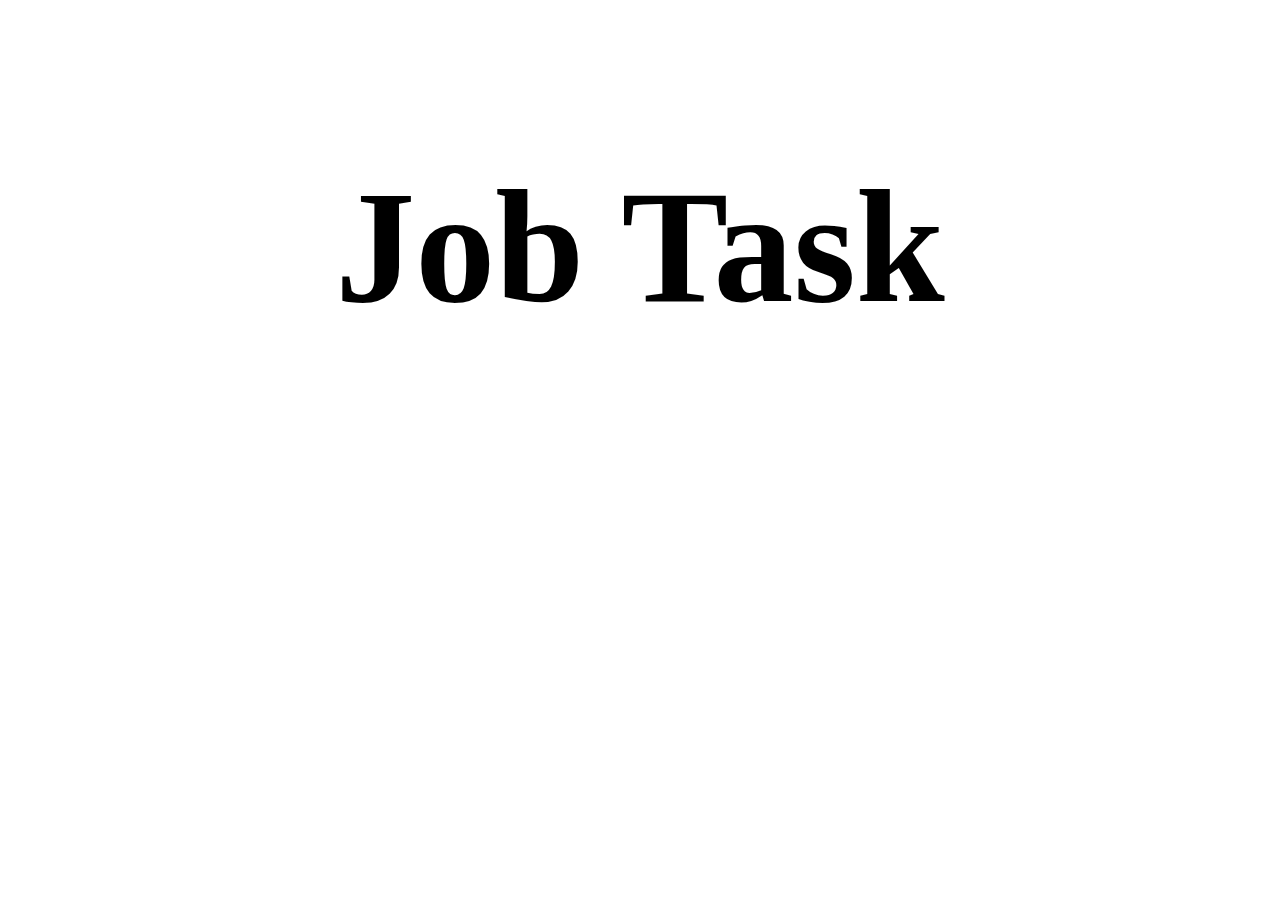
==== index.html @ f2bdd838 "start job task" ====
<!DOCTYPE html>
<html lang="en">
<head>
    <meta charset="UTF-8">
    <meta http-equiv="X-UA-Compatible" content="IE=edge">
    <meta name="viewport" content="width=device-width, initial-scale=1.0">
     <link rel="stylesheet" href="./style.css">
    <title>Job Task</title>
</head>
<body>

    <h1>Job Task</h1>
    <script src="./app.js"></script>
</body>
</html>
---- style.css ----
h1 {
  text-align: center;
  font-size: 10rem;
  font-weight: bold;
  padding: 3rem;
}
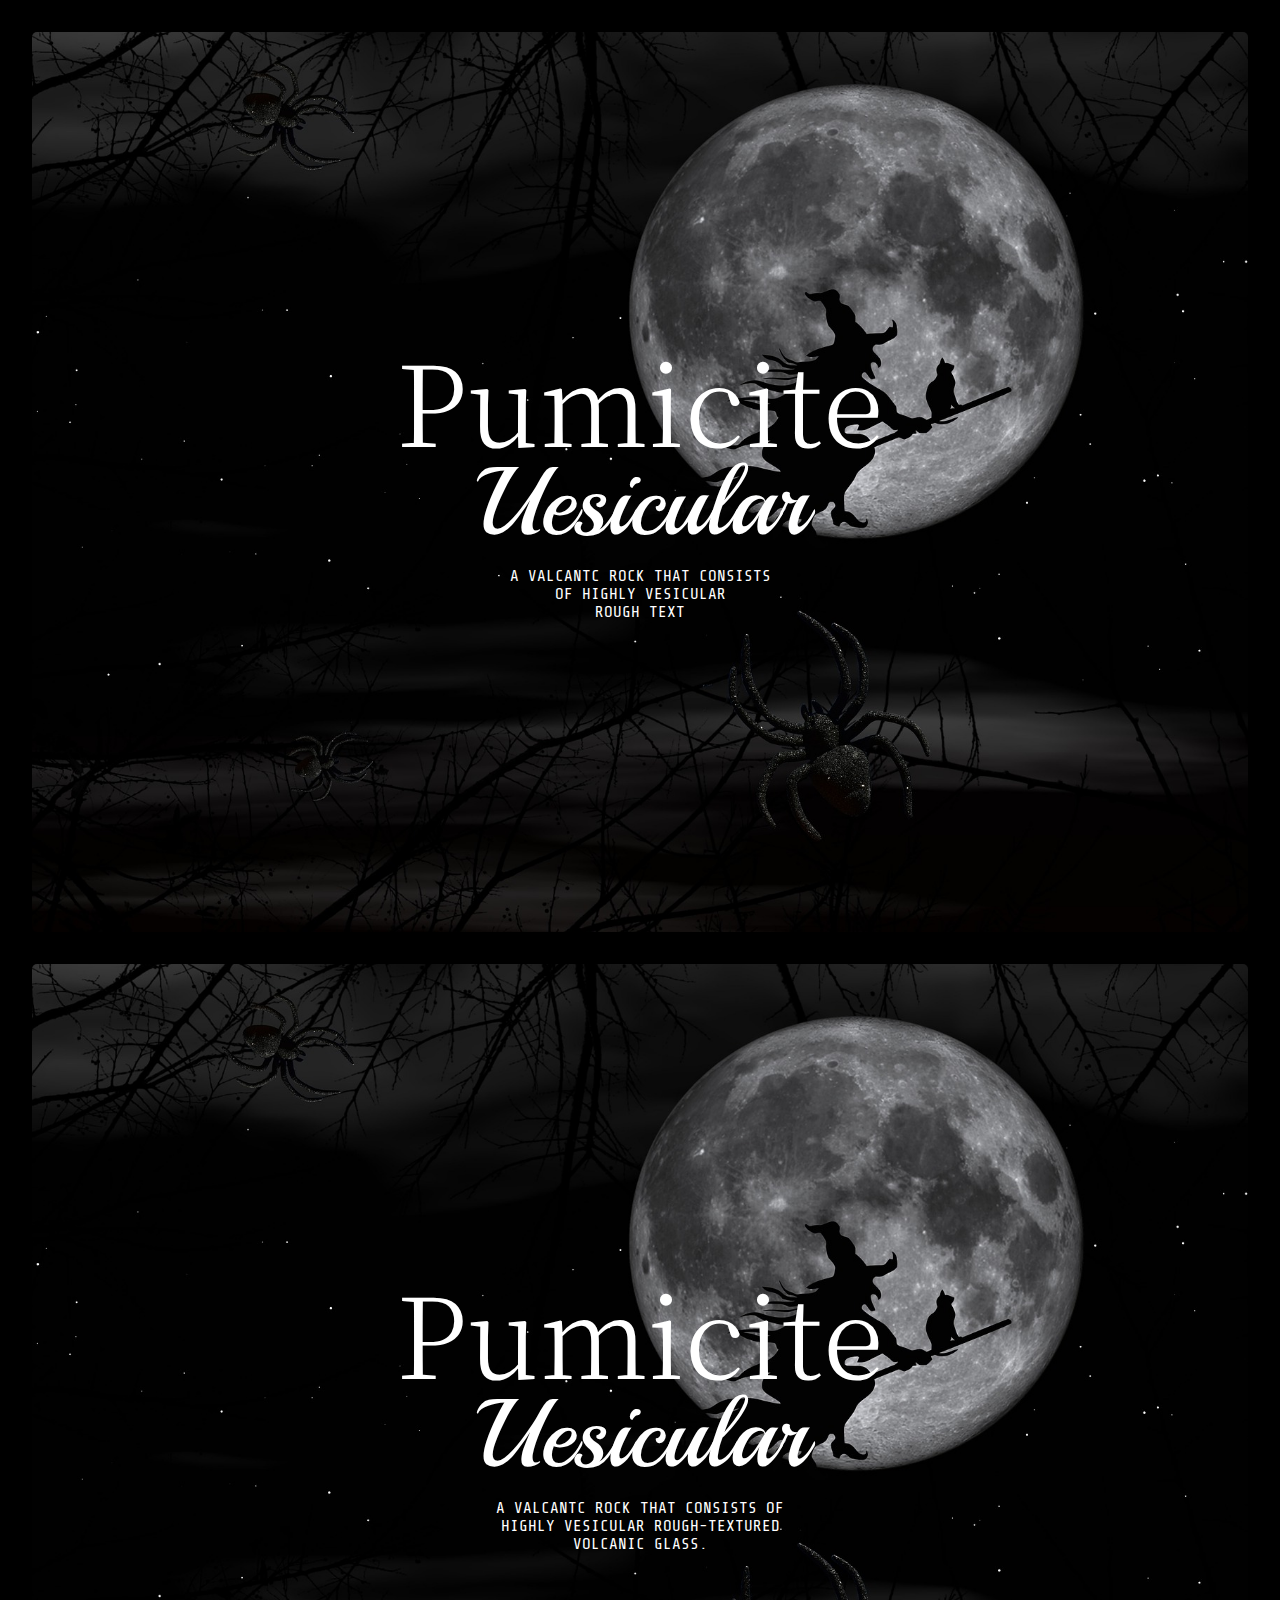
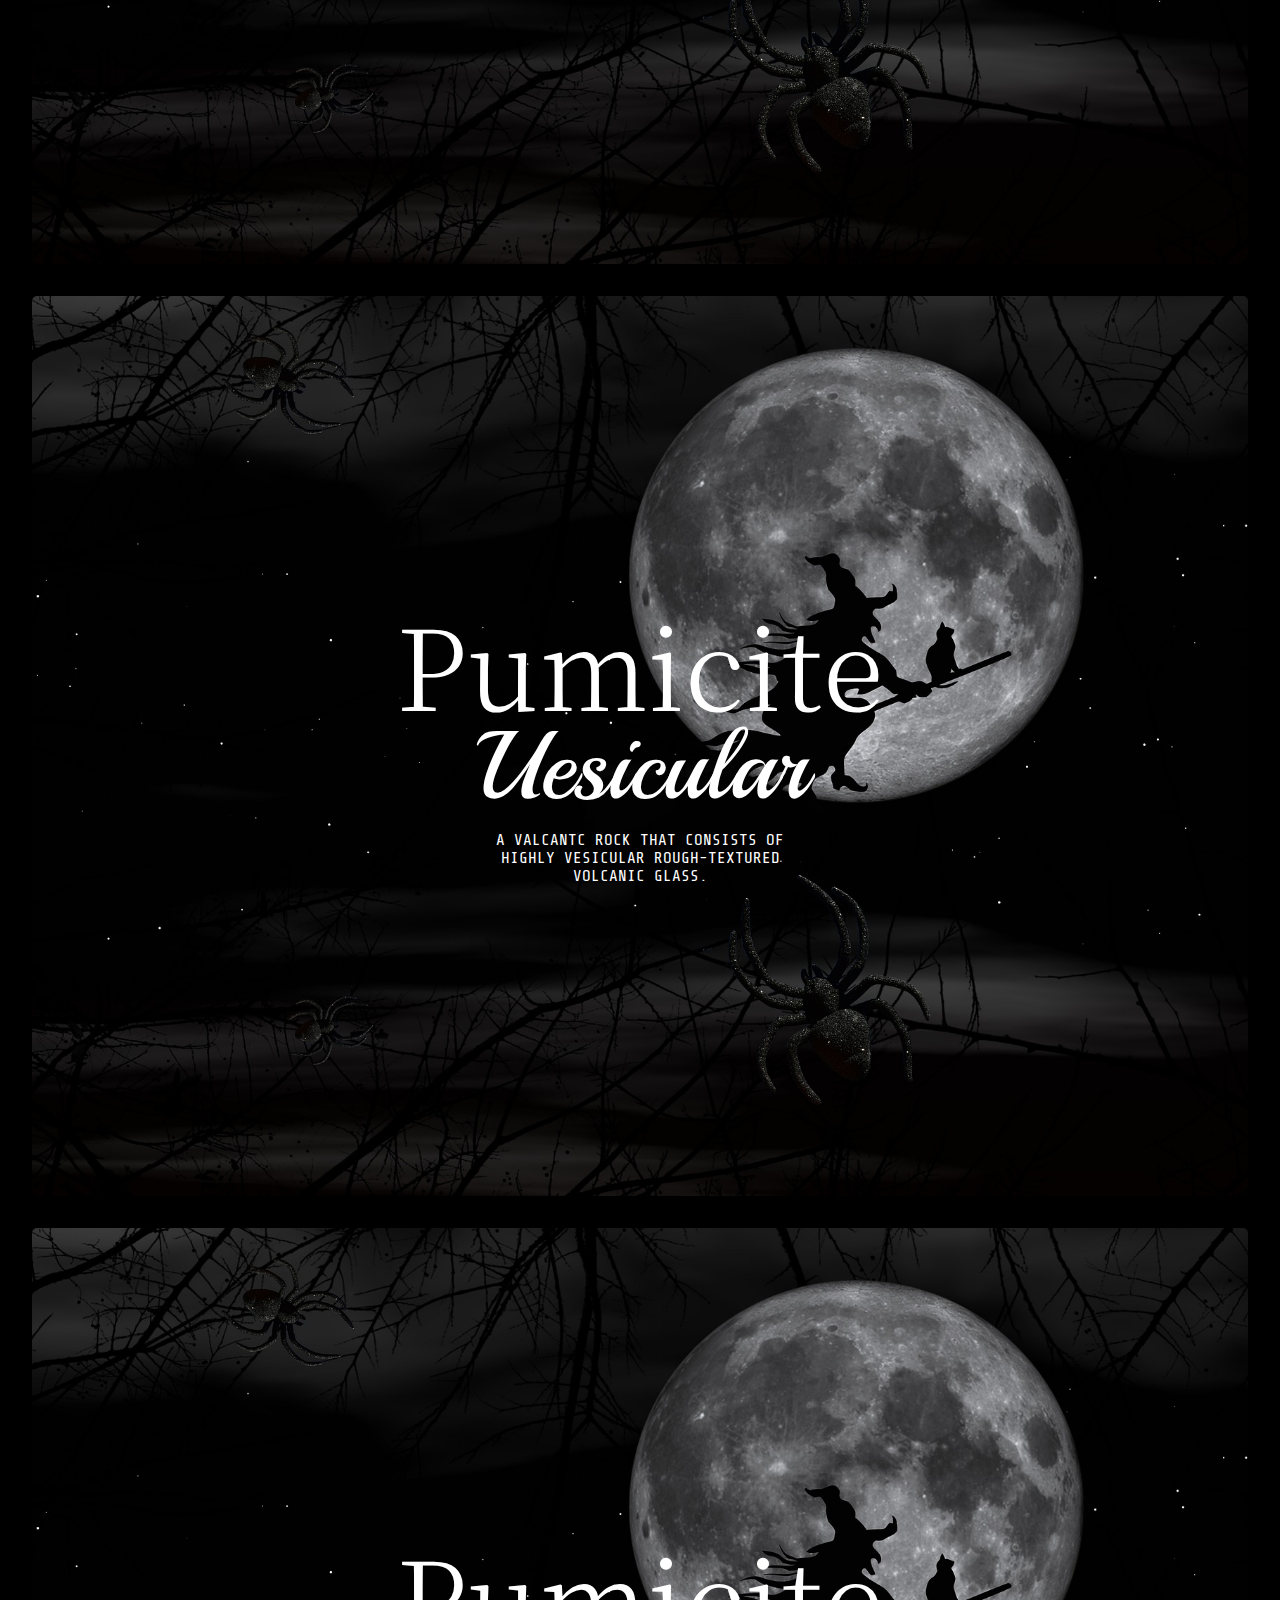
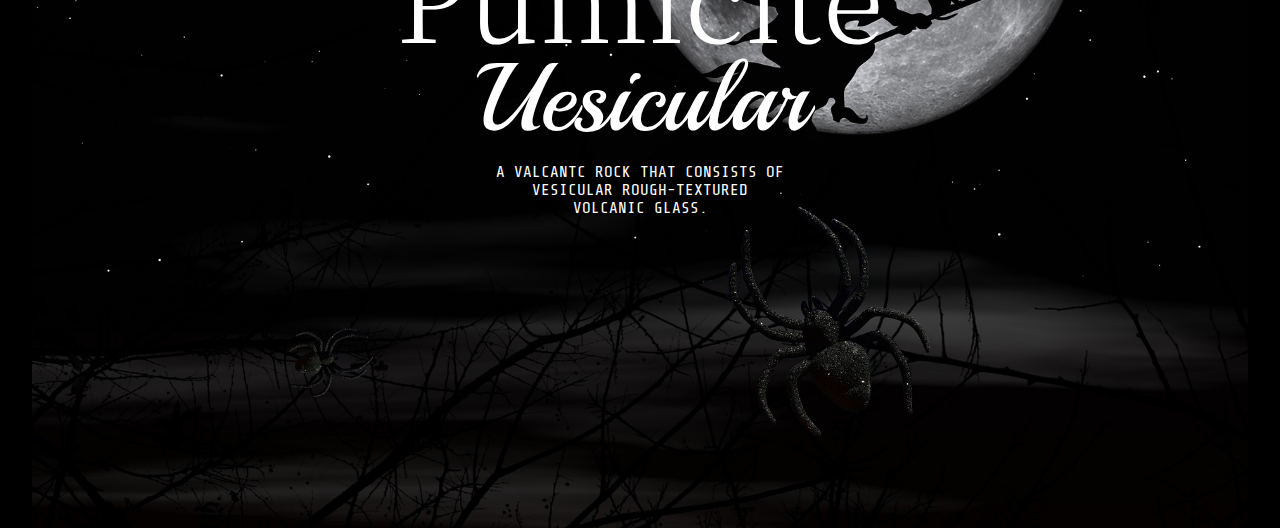
==== commit b1351769: "make it better" ====
--- a/index.html
+++ b/index.html
@@ -1,15 +1,85 @@
 <!DOCTYPE html>
 <html lang="en">
-<head>
-    <meta charset="UTF-8">
-    <meta http-equiv="X-UA-Compatible" content="IE=edge">
-    <meta name="viewport" content="width=device-width, initial-scale=1.0">
-     <link rel="stylesheet" href="./style.css">
+  <head>
+    <meta charset="UTF-8" />
+    <meta http-equiv="X-UA-Compatible" content="IE=edge" />
+    <meta name="viewport" content="width=device-width, initial-scale=1.0" />
+    <link rel="stylesheet" href="./style.css" />
+
+    <link rel="preconnect" href="https://fonts.googleapis.com" />
+    <link rel="preconnect" href="https://fonts.gstatic.com" crossorigin />
+    <link
+      href="https://fonts.googleapis.com/css2?family=Noto+Serif+JP:wght@200;300&family=Playball&family=Share+Tech+Mono&display=swap"
+      rel="stylesheet"
+    />
+    
+
     <title>Job Task</title>
-</head>
-<body>
+  </head>
+  <body>
+    <section class="container">
+      <div class="img__wrapper sec_1">
+        <img src="./img/bg_3.jpg" alt="bg_1" />
 
-    <h1>Job Task</h1>
+        <div class="text__box">
+          <h1>Pumicite</h1>
+          <h2>uesicular</h2>
+          <p>
+            a valcantc rock that consists <br />
+            of highly vesicular <br />
+            rough text
+          </p>
+        </div>
+      </div>
+
+      <div class="img__wrapper sec_2" id="sec_1">
+        <img src="./img/bg_3.jpg" alt="bg_1" />
+
+        <div class="text__box">
+          <h1>Pumicite</h1>
+          <h2>uesicular</h2>
+          <p>
+            a valcantc rock that consists of <br />
+            highly vesicular rough-textured <br />
+            volcanic glass.
+          </p>
+        </div>
+      </div>
+      <div class="img__wrapper">
+        <img src="./img/bg_3.jpg" alt="bg_1" />
+
+        <div class="text__box">
+          <h1>Pumicite</h1>
+          <h2>uesicular</h2>
+          <p>
+            a valcantc rock that consists of <br />
+            highly vesicular rough-textured <br />
+            volcanic glass.
+          </p>
+        </div>
+      </div>
+      <div class="img__wrapper sec_3">
+        <img src="./img/bg_3.jpg" alt="bg_1" />
+
+        <div class="text__box">
+          <h1>Pumicite</h1>
+          <h2>uesicular</h2>
+          <p>
+            <span class="line"> a valcantc rock that consists of </span>
+            <br />
+            <span class="line"> vesicular rough-textured </span> <br />
+            <span class="line"> volcanic glass. </span>
+          </p>
+        </div>
+      </div>
+
+    </section>
+
+    <script
+      src="https://code.jquery.com/jquery-3.6.3.slim.min.js"
+      integrity="sha256-ZwqZIVdD3iXNyGHbSYdsmWP//UBokj2FHAxKuSBKDSo="
+      crossorigin="anonymous"
+    ></script>
     <script src="./app.js"></script>
-</body>
-</html>+  </body>
+</html>
--- a/style.css
+++ b/style.css
@@ -1,6 +1,145 @@
+* {
+  margin: 0;
+  padding: 0;
+  box-sizing: border-box;
+}
+
+html {
+  scroll-behavior: smooth;
+  background: #000;
+  /* font-family: 'Noto Serif JP', serif;
+font-family: 'Playball', cursive;
+font-family: 'Share Tech Mono', monospace; */
+}
+
+/* html::-webkit-scrollbar{
+  display: none;
+} */
+
+.container {
+  padding: 0 2rem;
+
+  height: 100vh;
+}
+
+.img__wrapper {
+  display: flex;
+  justify-content: center;
+
+  align-items: center;
+  width: 100%;
+  height: 100vh;
+  position: relative;
+  margin-top: 2rem;
+  cursor: pointer;
+}
+
+.img__wrapper img {
+  position: absolute;
+  z-index: -10;
+  width: 100%;
+  height: inherit;
+  border-radius: 5px;
+  object-fit: cover;
+}
+.mt-1 {
+  margin-top: 2rem;
+}
+
+.text__box {
+  text-align: center;
+  color: #fff;
+  z-index: 10;
+
+  /* animation-iteration-count: infinite; */
+  /* animation-direction: reverse; */
+}
+
+.parallax_animate {
+  animation-name: parallax;
+  animation-duration: 1s;
+  animation-timing-function: ease;
+  animation-fill-mode: both;
+  animation-play-state: running;
+  animation-delay: 0s;
+}
+
+/* animations */
+@keyframes parallax {
+  0% {
+    transform: translateY(0px);
+  }
+
+  100% {
+    transform: translateY(-40px);
+  }
+}
+
 h1 {
+  font-size: 7rem;
+  line-height: 1;
+  font-weight: 300;
+  font-family: "Noto Serif JP", serif;
+
+  text-transform: capitalize;
+}
+
+h2 {
+  font-size: 6rem;
+  line-height: 1;
+  font-weight: 300;
+  text-transform: capitalize;
+  font-family: "Playball", cursive;
+}
+
+p {
+  margin-top: 1rem;
+  font-size: 1rem;
+  text-transform: uppercase;
+  font-family: "Share Tech Mono", monospace;
+}
+
+.ani {
+  font-size: 5rem;
+  color: #fff;
   text-align: center;
-  font-size: 10rem;
-  font-weight: bold;
-  padding: 3rem;
+  padding: 5rem;
+  transform: translateY(30px);
+  opacity: 0;
+ 
+
+
 }
+
+
+
+
+.heading{
+   background-color: #ffffff00;
+   font-size: 5rem;
+   text-align: center;
+   color:#fff;
+   overflow: hidden;
+}
+
+.heading span{
+  display: inline-block;
+ 
+  transform: translateY(-100%);
+  animation: rev 1s   ease-out forwards ;
+  animation-delay: 0.5s;
+}
+
+
+@keyframes rev {
+  
+  0%{
+    transform: translateY(-100%);
+   
+  }100%{
+    transform: translateY(0);
+  
+  }
+}
+
+
